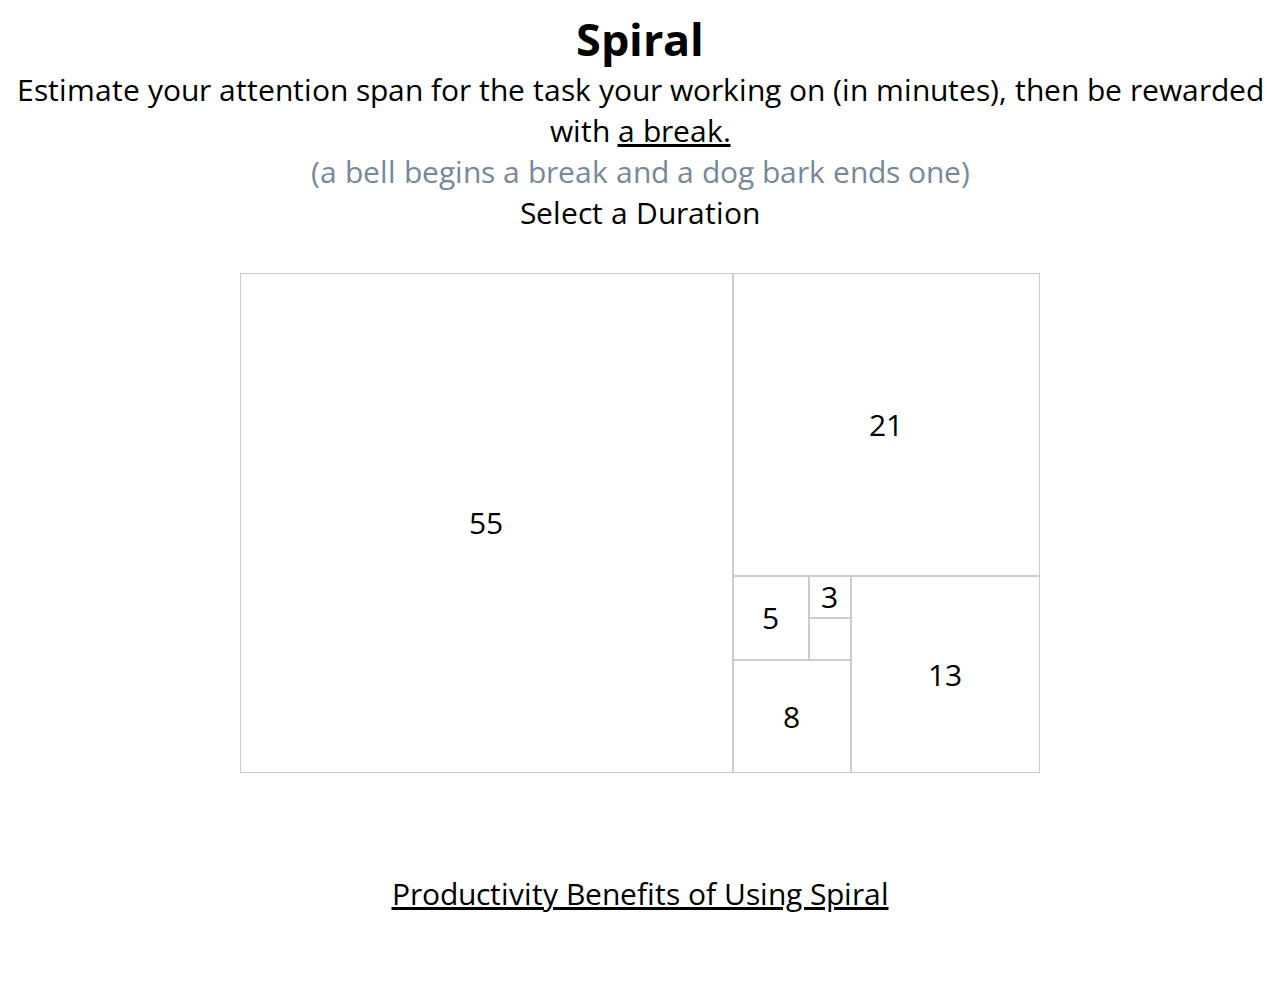
==== index.html @ 609833d0 "improved readability of the text" ====
<!DOCTYPE html>
<html lang="en">

<head>
    <meta charset="UTF-8">
    <meta name="viewport" content="width=device-width, initial-scale=1.0">
    <link rel="stylesheet" type="text/css" href="styles.css">
    <link href="https://fonts.googleapis.com/css2?family=Handlee&family=Open+Sans+Condensed:wght@300&display=swap" rel="stylesheet">
    <title>Spiral</title>
</head>

<body>

    <div class="center text-center">
        <h2>Spiral</h2>
    </div>

    <div class="center text-center">
        <p>Estimate your attention span for the task your working on (in minutes), then be rewarded with <span class="break">a break.</span>
            <br><span id="subheading">(a bell begins a break and a dog bark ends one)</span></p>
        <div id="def">
            task to break ratio: <br> 55 min / 8 min <br> 21 min / 5 min
            <br> 13 min / 3 min <br> 8 min / 2 min <br> 5 min / 1 min <br> 3 min / 30 sec


        </div>


    </div>
    <div class="center">
        <p id="timer">00:00
            <p></p>
    </div>

    <div class="container">

        <div class="item box13"><a class="divLink center">55</a></div>
        <div class="item center box8"><a class="divLink center">21</a></div>
        <div class="item center box5"><a class="divLink center">13</a></div>
        <div class="item center box3"><a class="divLink center">8</a></div>
        <div class="item center box2"><a class="divLink center">5</a></div>
        <div class="item center box1"><a class="divLink center">3</a></div>
        <div class="item center box1">
            <a class="divLink center"></a>
        </div>


    </div>

    <div id="footer">
        <div id="def2">
            Improves meta-cognition (thinking about the task you want to accomplish before doing it).
            <br> <br> Charts your actual time spent in focus, vs break.
            <br> <br> Adds a time factor that encourages you to move through tasks more quickly, but without imposing ridged timeframes (that can cause stress).
            <br> <br> Helps you become more efficient at knowing how long something will actually take.
            <br> <br> Reinforces the same conditioning triggers on every cycle (with the break and resume sounds) so you learn to enter and stay in your flow state.
            <br> <br> Easy to operate - keep it open in a browser window while studying or doing computer work and it takes one click to begin a cycle.


        </div>
        <p class="break2">Productivity Benefits of Using Spiral</p>
        <br>

    </div>

</body>

<script src="https://code.jquery.com/jquery-3.3.1.min.js"></script>
<script src="./index.js"></script>

</html>
---- styles.css ----
body {
    font-family: 'Open Sans Condensed', sans-serif;
}

h2,
p {
    margin: 0px;
}

#footer {
    position: relative;
    bottom: 0;
    width: 100%;
    font-size: 30px;
    text-align: center;
    margin-bottom: 40px;
}

.container {
    display: grid;
    grid-gap: 0px;
    grid-template-rows: 8fr 1fr 1fr 3fr;
    grid-template-columns: 13fr 2fr 1fr 5fr;
    height: 500px;
    width: 800px;
    max-width: 100%;
    position: relative;
    top: 0;
    bottom: 0;
    left: 0;
    right: 0;
    margin: auto;
    margin-top: 40px;
    margin-bottom: 100px;
}

#subheading {
    color: lightslategray;
}

.break {
    text-decoration: underline
}

.break2 {
    text-decoration: underline
}

#def {
    padding: 20px;
    border-style: solid;
    background-color: lightsteelblue;
    position: absolute;
    top: 20%;
    right: 5%;
    z-index: 1000
}

#def2 {
    padding: 20px;
    position: absolute;
    top: 50%;
    z-index: 1000
}

.text-center {
    text-align: center;
}

h1 {
    text-align: right;
}

div.item {
    position: relative;
    color: #000;
    padding: 20px;
}

div.item:hover {
    cursor: hand;
    cursor: pointer;
    opacity: .9;
}

a.divLink {
    position: absolute;
    width: 100%;
    height: 100%;
    top: 0;
    left: 0;
    text-decoration: none;
    z-index: 10;
    /* raises anchor tag above everything else in div */
    background-color: white;
    /*workaround to make clickable in IE */
    /*workaround to make clickable in IE */
    filter: alpha(opacity=0);
    /*workaround to make clickable in IE */
}

.center {
    display: flex;
    justify-content: center;
    align-items: center;
    font-size: 30px;
}

.item {
    background-color: #ddd;
    border: 1px solid #ccc;
}

.box13 {
    grid-row: 1 / 5;
}

.box8 {
    grid-column: 2 / 5;
}

.box5 {
    grid-row: 2 / 5;
    grid-column: 4 / 5;
}

.box3 {
    grid-row: 4 / 5;
    grid-column: 2 / 4;
}

.box2 {
    grid-row: 2 / 4;
    grid-column: 2 / 3;
}
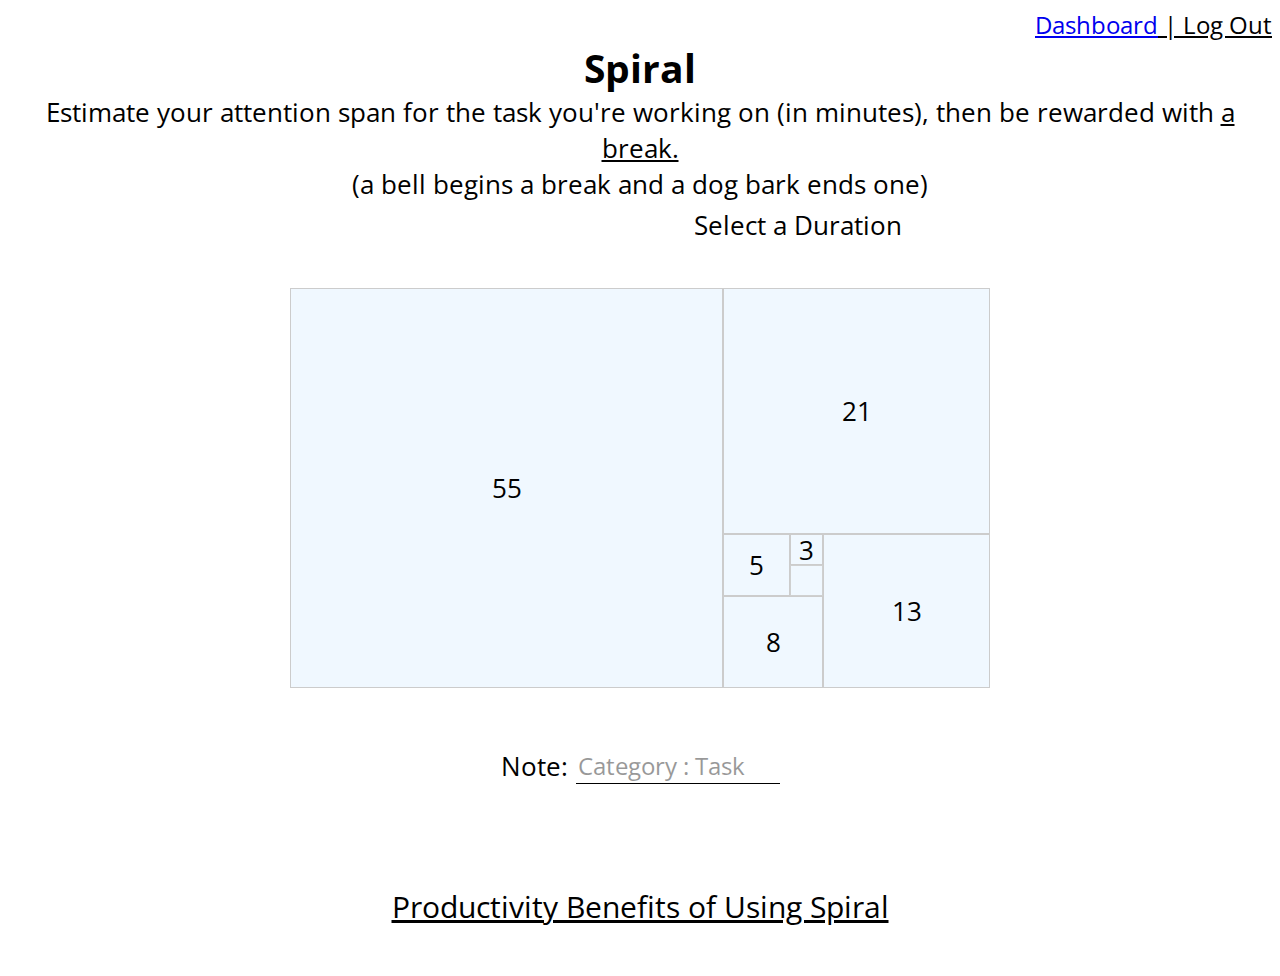
==== commit 0c7abbce: "added a cycle button that adjusts the available durations" ====
--- a/index.html
+++ b/index.html
@@ -5,47 +5,85 @@
     <meta charset="UTF-8">
     <meta name="viewport" content="width=device-width, initial-scale=1.0">
     <link rel="stylesheet" type="text/css" href="styles.css">
+    <link href="https://fonts.googleapis.com/icon?family=Material+Icons" rel="stylesheet">
+
     <link href="https://fonts.googleapis.com/css2?family=Handlee&family=Open+Sans+Condensed:wght@300&display=swap" rel="stylesheet">
     <title>Spiral</title>
+
 </head>
 
 <body>
 
-    <div class="center text-center">
+    <div id="logout">
+        <p> <a href="./dashboard.html">Dashboard</a> | Log Out</p>
+
+
+
+    </div>
+
+    <div class="center text-center title">
         <h2>Spiral</h2>
     </div>
 
     <div class="center text-center">
-        <p>Estimate your attention span for the task your working on (in minutes), then be rewarded with <span class="break">a break.</span>
+        <p>Estimate your attention span for the task you're working on (in minutes), then be rewarded with <span class="break">a break.</span>
             <br><span id="subheading">(a bell begins a break and a dog bark ends one)</span></p>
         <div id="def">
             task to break ratio: <br> 55 min / 8 min <br> 21 min / 5 min
             <br> 13 min / 3 min <br> 8 min / 2 min <br> 5 min / 1 min <br> 3 min / 30 sec
-
 
         </div>
 
 
     </div>
     <div class="center">
-        <p id="timer">00:00
-            <p></p>
+        <div class="toolbar">
+
+            <i class="material-icons bottom-toolbar stop">stop</i>
+            <i class="material-icons bottom-toolbar skip_next">skip_next</i>
+
+            <i class="material-icons pause">pause_presentation</i>
+            <!-- <i class="material-icons play">play_circle_outline</i> -->
+        </div>
+
+        <div id="timer">00:00</div>
+
+
     </div>
+
+
+
+
 
     <div class="container">
 
-        <div class="item box13"><a class="divLink center">55</a></div>
+        <div class="item center box13"><a class="divLink center">55</a></div>
         <div class="item center box8"><a class="divLink center">21</a></div>
         <div class="item center box5"><a class="divLink center">13</a></div>
         <div class="item center box3"><a class="divLink center">8</a></div>
         <div class="item center box2"><a class="divLink center">5</a></div>
         <div class="item center box1"><a class="divLink center">3</a></div>
-        <div class="item center box1">
-            <a class="divLink center"></a>
+        <div class="cycle center box1">
+            <a class="divLink center">
+                <i class="material-icons ">360</i>
+            </a>
         </div>
 
 
     </div>
+
+
+
+
+    <div class="center" id="task">
+        <label id="taskLabel" for="fname">Note:  </label>
+        <input type="text" id="fname" placeholder="Category : Task" name="fname">
+    </div>
+    <br>
+
+    <!-- <div class="center">
+        <img id="playButtons" src="playbuttons.png" alt="">
+    </div> -->
 
     <div id="footer">
         <div id="def2">
@@ -53,10 +91,8 @@
             <br> <br> Charts your actual time spent in focus, vs break.
             <br> <br> Adds a time factor that encourages you to move through tasks more quickly, but without imposing ridged timeframes (that can cause stress).
             <br> <br> Helps you become more efficient at knowing how long something will actually take.
-            <br> <br> Reinforces the same conditioning triggers on every cycle (with the break and resume sounds) so you learn to enter and stay in your flow state.
+            <br> <br> Reinforces the same conditioning triggers on every cycle (with start, break, and resume sounds) so you learn to enter and stay in your flow state.
             <br> <br> Easy to operate - keep it open in a browser window while studying or doing computer work and it takes one click to begin a cycle.
-
-
         </div>
         <p class="break2">Productivity Benefits of Using Spiral</p>
         <br>
--- a/styles.css
+++ b/styles.css
@@ -1,5 +1,8 @@
 body {
+    background-size: cover;
     font-family: 'Open Sans Condensed', sans-serif;
+    /* background-color: black;
+    color: white; */
 }
 
 h2,
@@ -7,13 +10,21 @@
     margin: 0px;
 }
 
+#logout {
+    right: 20px;
+    font-size: 24px;
+    text-decoration: underline;
+    text-align: right;
+}
+
 #footer {
+    margin-top: 80px;
     position: relative;
     bottom: 0;
     width: 100%;
     font-size: 30px;
     text-align: center;
-    margin-bottom: 40px;
+    margin-bottom: 0px;
 }
 
 .container {
@@ -21,8 +32,8 @@
     grid-gap: 0px;
     grid-template-rows: 8fr 1fr 1fr 3fr;
     grid-template-columns: 13fr 2fr 1fr 5fr;
-    height: 500px;
-    width: 800px;
+    height: 400px;
+    width: 700px;
     max-width: 100%;
     position: relative;
     top: 0;
@@ -31,11 +42,48 @@
     right: 0;
     margin: auto;
     margin-top: 40px;
-    margin-bottom: 100px;
-}
-
-#subheading {
-    color: lightslategray;
+    margin-bottom: 60px;
+    background-color: aliceblue;
+    /* background-image: url('./gr.jpeg');
+    background-size: 700px 400px;
+    background-repeat: no-repeat; */
+    /* opacity: 0.5;
+    background-color: black; */
+}
+
+#playButtons {
+    width: 140px;
+    opacity: 0.8;
+}
+
+.pause {
+    /* visibility: hidden; */
+}
+
+.toolbar {
+    visibility: hidden;
+    margin-right: 10px;
+    margin-top: 10px;
+}
+
+.bottom-toolbar {
+    visibility: hidden;
+    margin-right: 14px;
+    opacity: 0.7;
+}
+
+#taskLabel {
+    margin-right: 8px;
+}
+
+#fname {
+    border: 0;
+    outline: 0;
+    background: transparent;
+    border-bottom: 1px solid black;
+    width: 200px;
+    font-size: 24px;
+    font-family: 'Open Sans Condensed', sans-serif;
 }
 
 .break {
@@ -49,8 +97,8 @@
 #def {
     padding: 20px;
     border-style: solid;
-    background-color: lightsteelblue;
     position: absolute;
+    background-color: snow;
     top: 20%;
     right: 5%;
     z-index: 1000
@@ -63,6 +111,13 @@
     z-index: 1000
 }
 
+::placeholder {
+    /* Chrome, Firefox, Opera, Safari 10.1+ */
+    color: black;
+    opacity: 0.4;
+    /* Firefox */
+}
+
 .text-center {
     text-align: center;
 }
@@ -74,7 +129,6 @@
 div.item {
     position: relative;
     color: #000;
-    padding: 20px;
 }
 
 div.item:hover {
@@ -92,7 +146,8 @@
     text-decoration: none;
     z-index: 10;
     /* raises anchor tag above everything else in div */
-    background-color: white;
+    background-size: cover;
+    color: black;
     /*workaround to make clickable in IE */
     /*workaround to make clickable in IE */
     filter: alpha(opacity=0);
@@ -103,12 +158,41 @@
     display: flex;
     justify-content: center;
     align-items: center;
-    font-size: 30px;
+    font-size: 26px;
+}
+
+.cycle {
+    position: relative;
+    border: 1px solid #ccc;
+    font-size: 22px;
+    cursor: hand;
+    cursor: pointer;
+    opacity: .9;
 }
 
 .item {
-    background-color: #ddd;
+    /* background-color: #ddd; */
     border: 1px solid #ccc;
+    /* font-size: 22px; */
+}
+
+#timer {
+    margin-right: 120px;
+}
+
+.material-icons {
+    cursor: pointer;
+    text-decoration: none;
+    color: lightslategrey;
+    z-index: 10;
+    font-size: 24px !important;
+    /* font-size: 60px !important; */
+    /* raises anchor tag above everything else in div */
+    opacity: 0.5;
+    /*workaround to make clickable in IE */
+    /*workaround to make clickable in IE */
+    filter: alpha(opacity=0);
+    /*workaround to make clickable in IE */
 }
 
 .box13 {
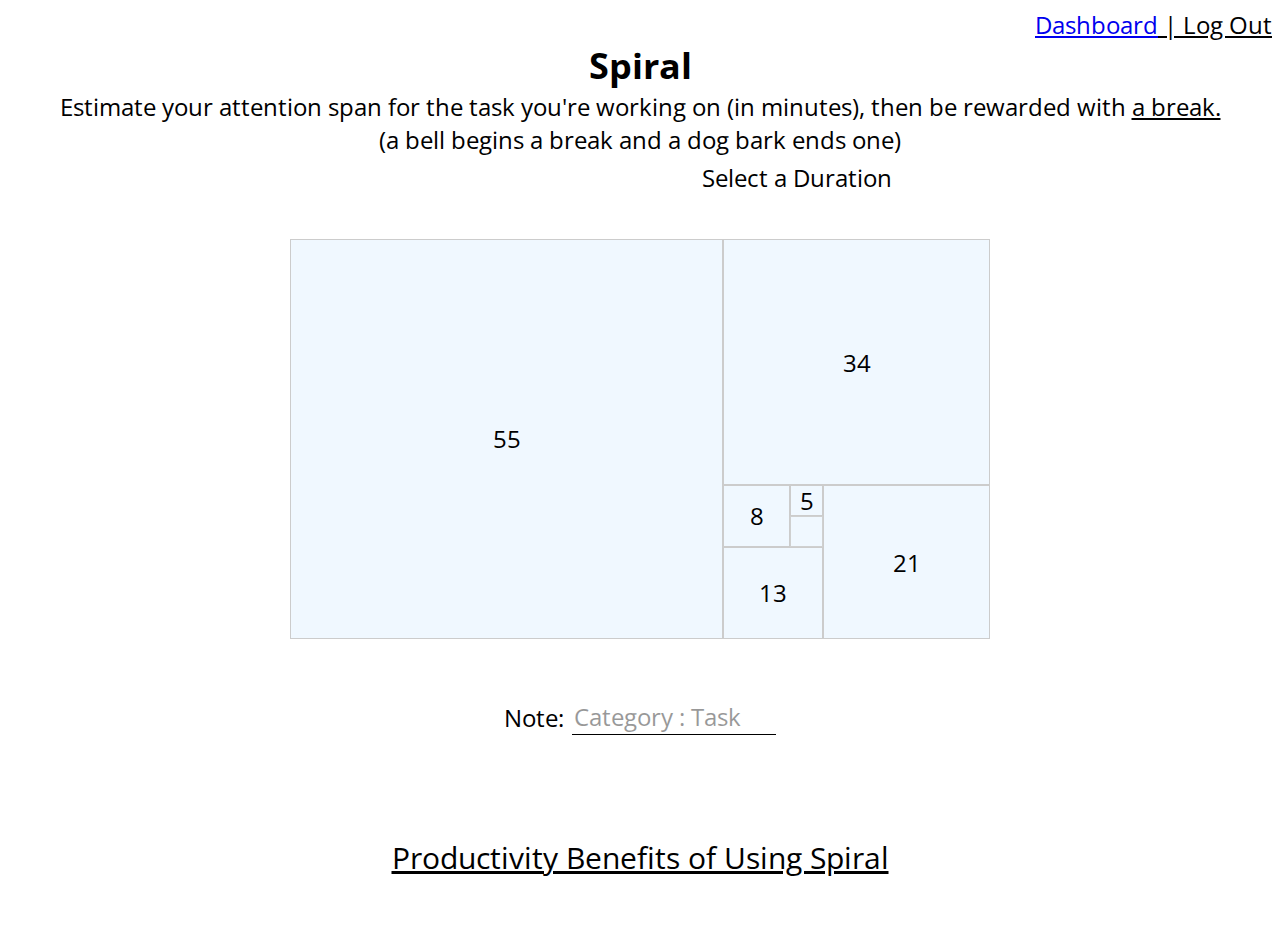
==== commit 3aa33962: "added a 'how does Spiral work' section below productivity benefits." ====
--- a/index.html
+++ b/index.html
@@ -58,11 +58,11 @@
     <div class="container">
 
         <div class="item center box13"><a class="divLink center">55</a></div>
-        <div class="item center box8"><a class="divLink center">21</a></div>
-        <div class="item center box5"><a class="divLink center">13</a></div>
-        <div class="item center box3"><a class="divLink center">8</a></div>
-        <div class="item center box2"><a class="divLink center">5</a></div>
-        <div class="item center box1"><a class="divLink center">3</a></div>
+        <div class="item center box8"><a class="divLink center">34</a></div>
+        <div class="item center box5"><a class="divLink center">21</a></div>
+        <div class="item center box3"><a class="divLink center">13</a></div>
+        <div class="item center box2"><a class="divLink center">8</a></div>
+        <div class="item center box1"><a class="divLink center">5</a></div>
         <div class="cycle center box1">
             <a class="divLink center">
                 <i class="material-icons ">360</i>
@@ -88,11 +88,21 @@
     <div id="footer">
         <div id="def2">
             Improves meta-cognition (thinking about the task you want to accomplish before doing it).
-            <br> <br> Charts your actual time spent in focus, vs break.
+            <br> <br> Charts your time spent in focus, vs break.
             <br> <br> Adds a time factor that encourages you to move through tasks more quickly, but without imposing ridged timeframes (that can cause stress).
-            <br> <br> Helps you become more efficient at knowing how long something will actually take.
-            <br> <br> Reinforces the same conditioning triggers on every cycle (with start, break, and resume sounds) so you learn to enter and stay in your flow state.
+            <br> <br> Helps you become more efficient at knowing how long tasks will take.
             <br> <br> Easy to operate - keep it open in a browser window while studying or doing computer work and it takes one click to begin a cycle.
+            <br> <br>
+            <p class="underline">How does Spiral work? </p>
+            <br> Imaging holding two rocks, one weighs one pound and the other weighs two pounds. It isn’t too hard to tell which of these two rocks is heavier.
+            <br> <br> But imagine holding a twenty pound rock and a twenty one pound rock. The task of discerning the difference becomes much harder.
+            <br> <br> And the same applies to the time it takes to complete a task.
+            <br> <br> For a small task, it’s easy to tell whether it’s more likely to take under five minutes, or under ten minutes.
+            <br> <br> But with a larger task, the same five minute difference becomes less consequential and harder to account for.
+            <br> <br> Spiral solves this by providing a proportional framework where smaller estimates are closer together and larger estimates are spaced farther apart.
+            <br> <br> This makes it ideally suited for quickly sizing up a task before beginning, or deciding how to break a large task down into subtasks.
+            <br> <br> Simply estimate how long a task will take using the provided durations, and with one click Spiral will help you stay on track, keep a record of how you've been spending your time, and challenge you to move through your daily tasks
+            more quickly and without distraction.
         </div>
         <p class="break2">Productivity Benefits of Using Spiral</p>
         <br>
--- a/styles.css
+++ b/styles.css
@@ -158,7 +158,7 @@
     display: flex;
     justify-content: center;
     align-items: center;
-    font-size: 26px;
+    font-size: 24px;
 }
 
 .cycle {
@@ -168,6 +168,10 @@
     cursor: hand;
     cursor: pointer;
     opacity: .9;
+}
+
+.underline {
+    text-decoration: underline;
 }
 
 .item {
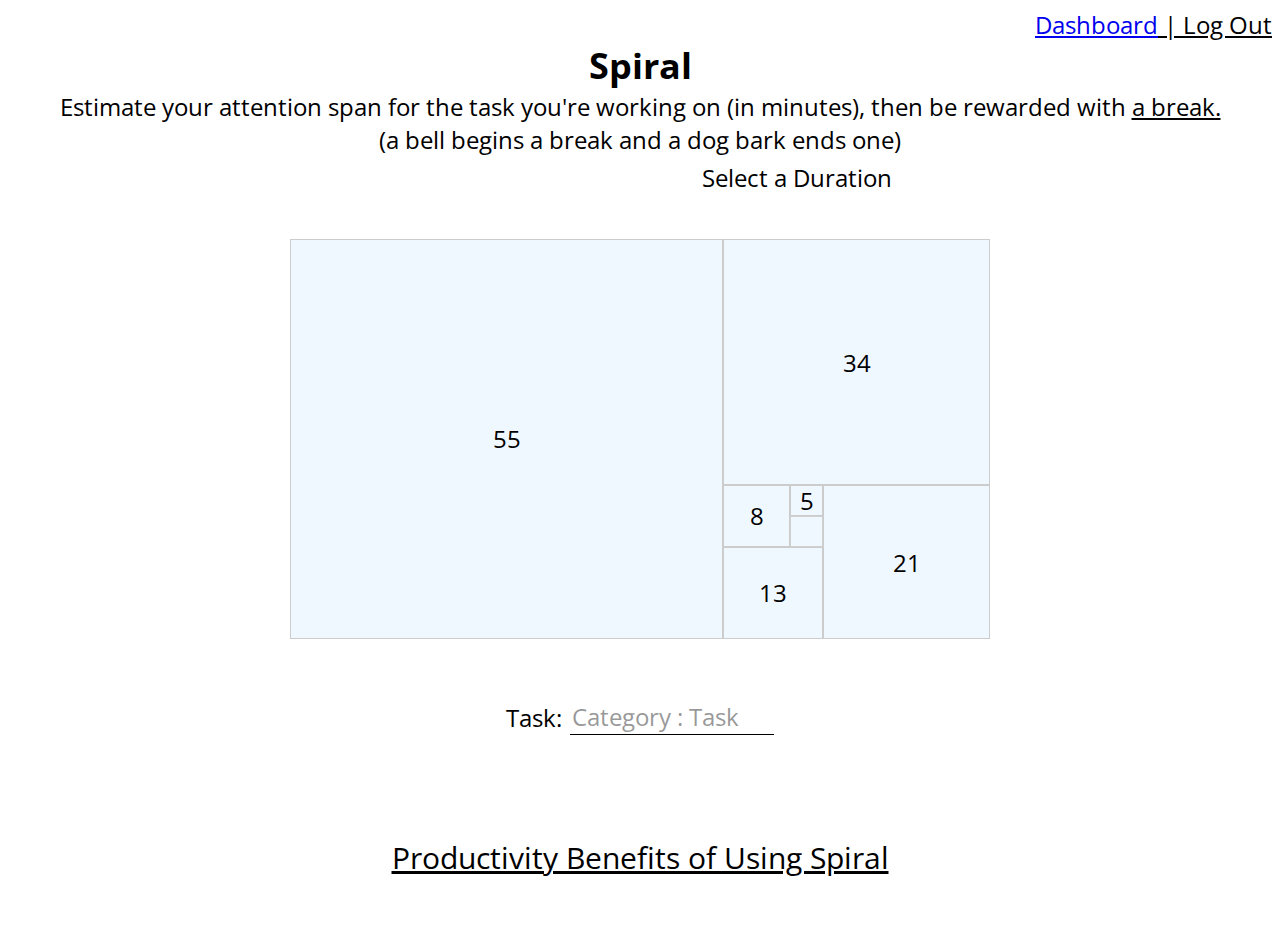
==== commit ae49cbc7: "created a basic visual dashboard" ====
--- a/index.html
+++ b/index.html
@@ -76,8 +76,8 @@
 
 
     <div class="center" id="task">
-        <label id="taskLabel" for="fname">Note:  </label>
-        <input type="text" id="fname" placeholder="Category : Task" name="fname">
+        <label id="taskLabel" for="fname">Task:  </label>
+        <input type="text" id="fname" value="" placeholder="Category : Task" name="fname">
     </div>
     <br>
 
@@ -97,12 +97,12 @@
             <br> Imaging holding two rocks, one weighs one pound and the other weighs two pounds. It isn’t too hard to tell which of these two rocks is heavier.
             <br> <br> But imagine holding a twenty pound rock and a twenty one pound rock. The task of discerning the difference becomes much harder.
             <br> <br> And the same applies to the time it takes to complete a task.
-            <br> <br> For a small task, it’s easy to tell whether it’s more likely to take under five minutes, or under ten minutes.
-            <br> <br> But with a larger task, the same five minute difference becomes less consequential and harder to account for.
+            <br> <br> For a small task, it’s easy to tell whether it’s more likely to take five minutes or ten minutes.
+            <br> <br> But with a larger task, the same five minute difference becomes less consequential and harder to account for. (Think forty-five minutes vs fifty minutes, for example.)
             <br> <br> Spiral solves this by providing a proportional framework where smaller estimates are closer together and larger estimates are spaced farther apart.
             <br> <br> This makes it ideally suited for quickly sizing up a task before beginning, or deciding how to break a large task down into subtasks.
-            <br> <br> Simply estimate how long a task will take using the provided durations, and with one click Spiral will help you stay on track, keep a record of how you've been spending your time, and challenge you to move through your daily tasks
-            more quickly and without distraction.
+            <br> <br> Simply estimate a timeframe for any task, and with one click Spiral helps you stay on track, and challenges you to move through it quickly and without distraction.
+
         </div>
         <p class="break2">Productivity Benefits of Using Spiral</p>
         <br>
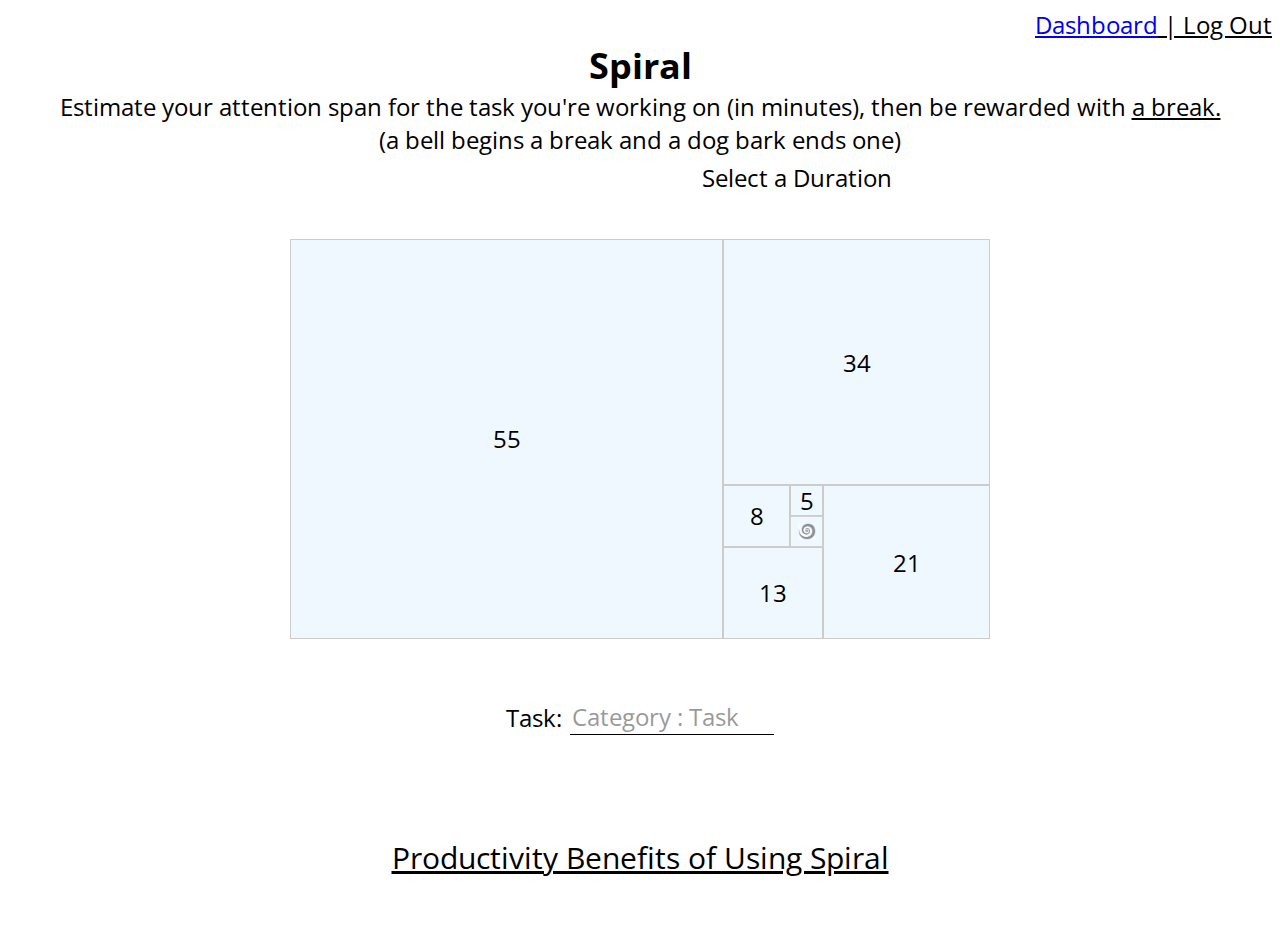
==== commit 5b5f585c: "changed the spiral button" ====
--- a/index.html
+++ b/index.html
@@ -65,7 +65,7 @@
         <div class="item center box1"><a class="divLink center">5</a></div>
         <div class="cycle center box1">
             <a class="divLink center">
-                <i class="material-icons ">360</i>
+                <img id="spiral_image" src="./spiral_icon.jpg" width="18px" alt="">
             </a>
         </div>
 
--- a/styles.css
+++ b/styles.css
@@ -3,6 +3,10 @@
     font-family: 'Open Sans Condensed', sans-serif;
     /* background-color: black;
     color: white; */
+}
+
+#spiral_image {
+    opacity: 0.5;
 }
 
 h2,
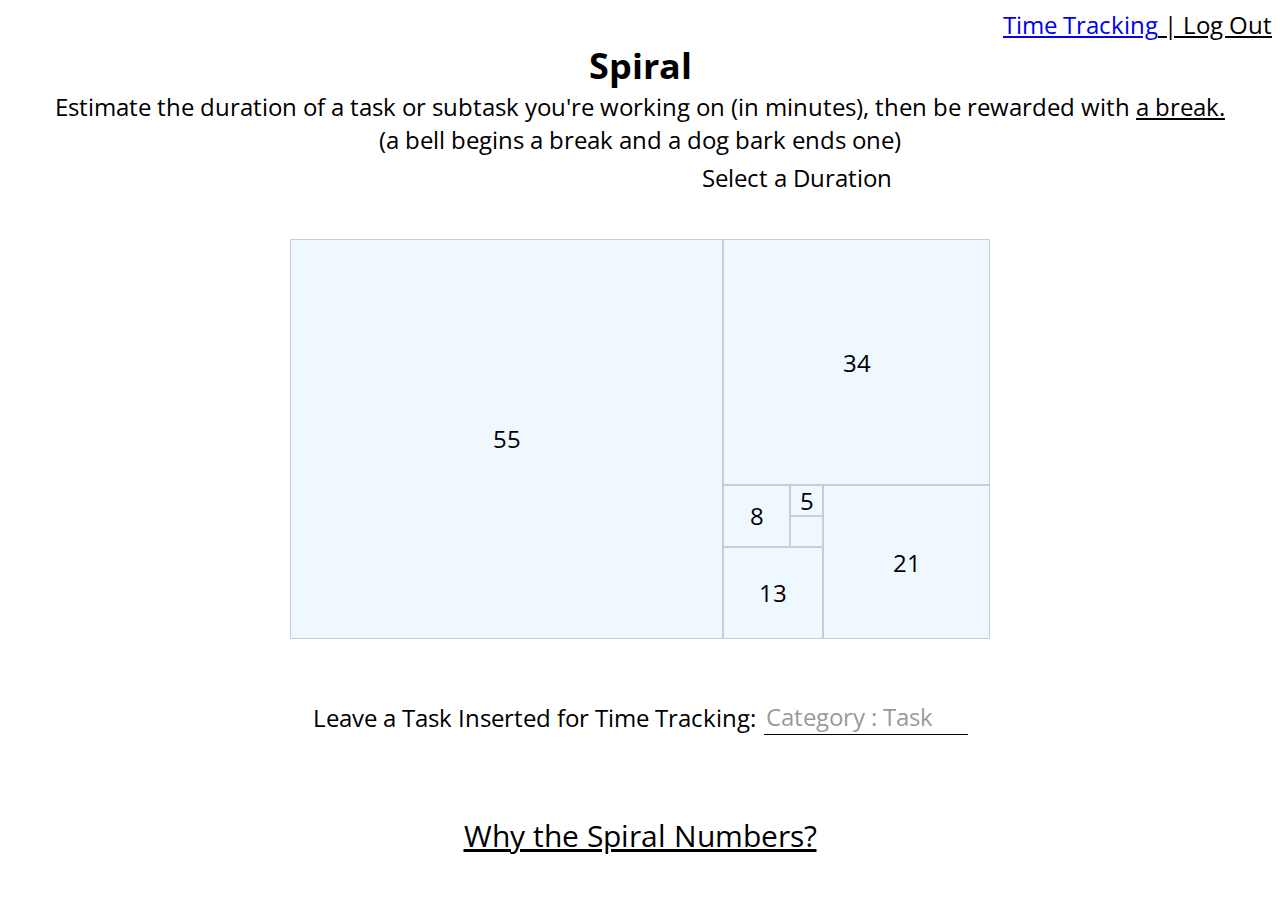
==== commit f357ba9d: "fixed a typo" ====
--- a/index.html
+++ b/index.html
@@ -15,7 +15,7 @@
 <body>
 
     <div id="logout">
-        <p> <a href="./dashboard.html">Dashboard</a> | Log Out</p>
+        <p> <a href="./dashboard.html">Time Tracking</a> | Log Out</p>
 
 
 
@@ -26,10 +26,10 @@
     </div>
 
     <div class="center text-center">
-        <p>Estimate your attention span for the task you're working on (in minutes), then be rewarded with <span class="break">a break.</span>
+        <p>Estimate the duration of a task or subtask you're working on (in minutes), then be rewarded with <span class="break">a break.</span>
             <br><span id="subheading">(a bell begins a break and a dog bark ends one)</span></p>
         <div id="def">
-            task to break ratio: <br> 55 min / 8 min <br> 21 min / 5 min
+            task to break ratio: <br> 55 min / 13 min<br> 34 min / 8 min <br> 21 min / 5 min
             <br> 13 min / 3 min <br> 8 min / 2 min <br> 5 min / 1 min <br> 3 min / 30 sec
 
         </div>
@@ -57,15 +57,15 @@
 
     <div class="container">
 
-        <div class="item center box13"><a class="divLink center">55</a></div>
-        <div class="item center box8"><a class="divLink center">34</a></div>
-        <div class="item center box5"><a class="divLink center">21</a></div>
-        <div class="item center box3"><a class="divLink center">13</a></div>
-        <div class="item center box2"><a class="divLink center">8</a></div>
-        <div class="item center box1"><a class="divLink center">5</a></div>
-        <div class="cycle center box1">
+        <div class="item center box_color box13"><a class="divLink center">55</a></div>
+        <div class="item center box_color box8"><a class="divLink center">34</a></div>
+        <div class="item center box_color box5"><a class="divLink center">21</a></div>
+        <div class="item center box_color box3"><a class="divLink center">13</a></div>
+        <div class="item center box_color box2"><a class="divLink center">8</a></div>
+        <div class="item center box_color box1"><a class="divLink center">5</a></div>
+        <div class="cycle center box_color box1">
             <a class="divLink center">
-                <img id="spiral_image" src="./spiral_icon.jpg" width="18px" alt="">
+                <img id="spiral_image" src="./plus_minus.png" width="14px" alt="">
             </a>
         </div>
 
@@ -73,42 +73,35 @@
     </div>
 
 
+    <form class="center" method="get" id="task">
+        <label id="taskLabel" for="fname"> Leave a Task Inserted for Time Tracking:  <br></label>
+        <input type="text" id="fname" value="" placeholder="Category : Task " name="fname">
 
-
-    <div class="center" id="task">
-        <label id="taskLabel" for="fname">Task:  </label>
-        <input type="text" id="fname" value="" placeholder="Category : Task" name="fname">
-    </div>
-    <br>
-
-    <!-- <div class="center">
-        <img id="playButtons" src="playbuttons.png" alt="">
-    </div> -->
+    </form>
 
     <div id="footer">
         <div id="def2">
-            Improves meta-cognition (thinking about the task you want to accomplish before doing it).
+
+            Imaging holding two rocks, one weighs one pound and the other weighs two pounds. It isn’t too hard to tell which of these two rocks is heavier.
+            <br> <br> But imagine holding a twenty pound rock and a twenty one pound rock. The task of discerning the difference becomes much harder.
+            <br> <br> And the same applies to the time it takes to complete a task.
+            <br> <br> In the context of a small task, giving yourself an extra five minutes is substantial.
+            <br> <br> But with a larger task, the same five minute difference becomes less consequential and harder to account for. (Think fifty-five minutes vs an hour, for example.)
+            <br> <br> Spiral solves this using The Golden Ratio, which provides a proportional framework where smaller estimates are closer together and larger estimates are spaced farther apart.
+            <br> <br> This makes it ideally suited for quickly giving yourself a timeframe for a task or substask before getting started.
+            <br> <br>
+            <p class="underline">Productivity Benefits</p>
+            <br> Improves meta-cognition (thinking about the task you want to accomplish before doing it).
             <br> <br> Charts your time spent in focus, vs break.
             <br> <br> Adds a time factor that encourages you to move through tasks more quickly, but without imposing ridged timeframes (that can cause stress).
             <br> <br> Helps you become more efficient at knowing how long tasks will take.
             <br> <br> Easy to operate - keep it open in a browser window while studying or doing computer work and it takes one click to begin a cycle.
             <br> <br>
-            <p class="underline">How does Spiral work? </p>
-            <br> Imaging holding two rocks, one weighs one pound and the other weighs two pounds. It isn’t too hard to tell which of these two rocks is heavier.
-            <br> <br> But imagine holding a twenty pound rock and a twenty one pound rock. The task of discerning the difference becomes much harder.
-            <br> <br> And the same applies to the time it takes to complete a task.
-            <br> <br> For a small task, it’s easy to tell whether it’s more likely to take five minutes or ten minutes.
-            <br> <br> But with a larger task, the same five minute difference becomes less consequential and harder to account for. (Think forty-five minutes vs fifty minutes, for example.)
-            <br> <br> Spiral solves this by providing a proportional framework where smaller estimates are closer together and larger estimates are spaced farther apart.
-            <br> <br> This makes it ideally suited for quickly sizing up a task before beginning, or deciding how to break a large task down into subtasks.
-            <br> <br> Simply estimate a timeframe for any task, and with one click Spiral helps you stay on track, and challenges you to move through it quickly and without distraction.
-
         </div>
-        <p class="break2">Productivity Benefits of Using Spiral</p>
+        <p class="break2">Why the Spiral Numbers?</p>
         <br>
 
     </div>
-
 </body>
 
 <script src="https://code.jquery.com/jquery-3.3.1.min.js"></script>
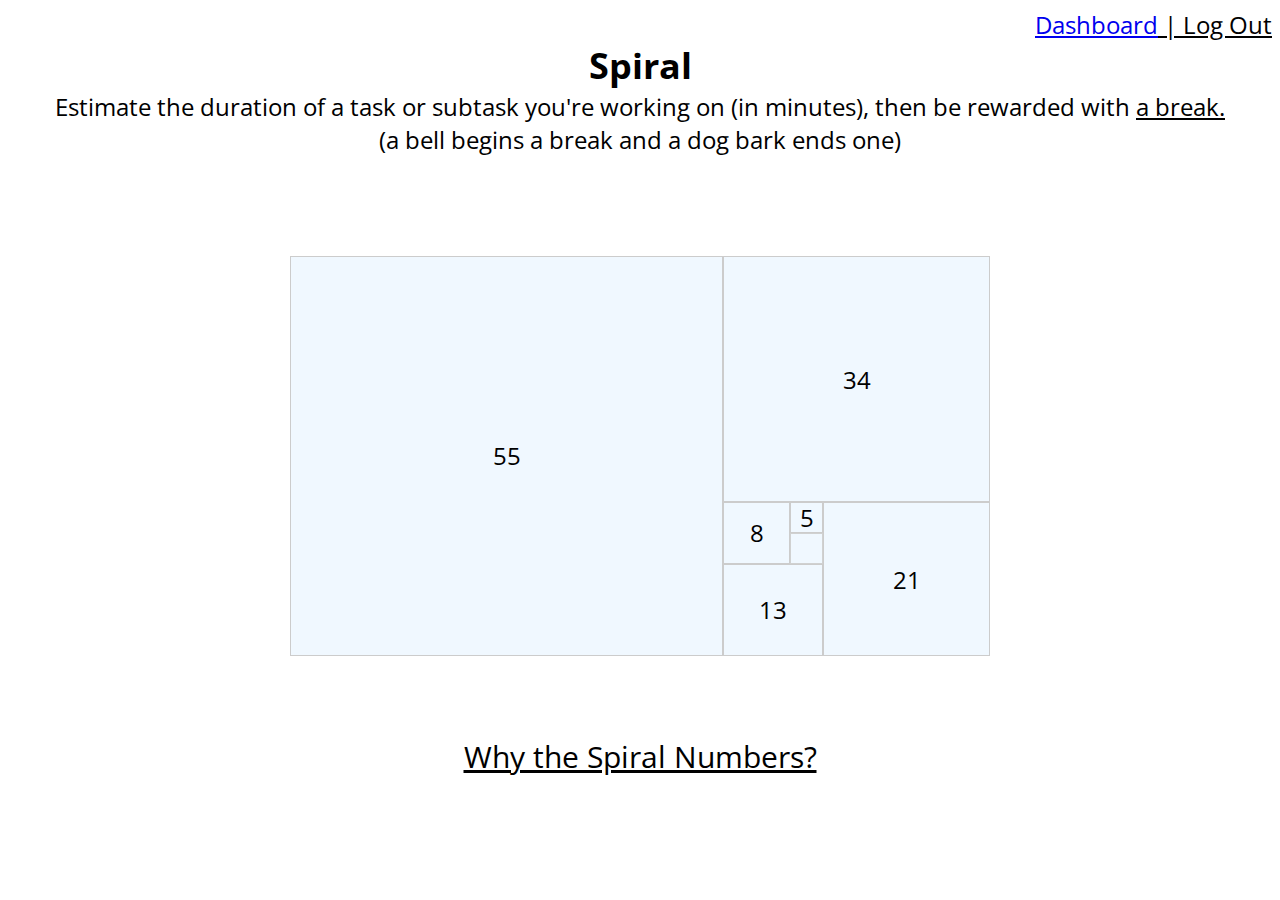
==== commit 413605ae: "changed the position of the task entry bar" ====
--- a/index.html
+++ b/index.html
@@ -15,7 +15,7 @@
 <body>
 
     <div id="logout">
-        <p> <a href="./dashboard.html">Time Tracking</a> | Log Out</p>
+        <p> <a href="./dashboard.html">Dashboard</a> | Log Out</p>
 
 
 
@@ -36,18 +36,19 @@
 
 
     </div>
-    <div class="center">
-        <div class="toolbar">
+    <div class="center tool">
 
-            <i class="material-icons bottom-toolbar stop">stop</i>
-            <i class="material-icons bottom-toolbar skip_next">skip_next</i>
-
-            <i class="material-icons pause">pause_presentation</i>
-            <!-- <i class="material-icons play">play_circle_outline</i> -->
-        </div>
-
-        <div id="timer">00:00</div>
-
+        <form class="center" method="get" id="task">
+            <div class="toolbar">
+                <i class="material-icons bottom-toolbar stop">stop</i>
+                <i class="material-icons bottom-toolbar skip_next">skip_next</i>
+                <i class="material-icons pause">pause_presentation</i>
+                <!-- <i class="material-icons play">play_circle_outline</i> -->
+            </div>
+            <!-- <label id="taskLabel" for="fname"> Task:  <br></label> -->
+            <div id="timer">00:00</div>
+            <input class="toolbar" type="text" id="fname" value="" placeholder="what are you working on?" name="fname">
+        </form>
 
     </div>
 
@@ -73,11 +74,7 @@
     </div>
 
 
-    <form class="center" method="get" id="task">
-        <label id="taskLabel" for="fname"> Leave a Task Inserted for Time Tracking:  <br></label>
-        <input type="text" id="fname" value="" placeholder="Category : Task " name="fname">
 
-    </form>
 
     <div id="footer">
         <div id="def2">
@@ -85,9 +82,9 @@
             Imaging holding two rocks, one weighs one pound and the other weighs two pounds. It isn’t too hard to tell which of these two rocks is heavier.
             <br> <br> But imagine holding a twenty pound rock and a twenty one pound rock. The task of discerning the difference becomes much harder.
             <br> <br> And the same applies to the time it takes to complete a task.
-            <br> <br> In the context of a small task, giving yourself an extra five minutes is substantial.
-            <br> <br> But with a larger task, the same five minute difference becomes less consequential and harder to account for. (Think fifty-five minutes vs an hour, for example.)
-            <br> <br> Spiral solves this using The Golden Ratio, which provides a proportional framework where smaller estimates are closer together and larger estimates are spaced farther apart.
+            <br> <br> In the context of a small task (like sorting a deck of cards, for example), giving yourself an extra two minutes is substantial.
+            <br> <br> But with a larger task, the same two minute difference becomes less consequential and harder to account for. (Think writing a report in fifty-five vs fifty-eight minutes, for example.)
+            <br> <br> Spiral accounts for this principal using The Golden Ratio, which provides a proportional framework where smaller estimates are closer together and larger estimates are spaced farther apart.
             <br> <br> This makes it ideally suited for quickly giving yourself a timeframe for a task or substask before getting started.
             <br> <br>
             <p class="underline">Productivity Benefits</p>
--- a/styles.css
+++ b/styles.css
@@ -45,13 +45,12 @@
     left: 0;
     right: 0;
     margin: auto;
-    margin-top: 40px;
+    margin-top: 100px;
     margin-bottom: 60px;
     background-color: aliceblue;
-    /* background-image: url('./gr.jpeg');
+    /* background-image: url('./chalkboard2.png');
     background-size: 700px 400px;
-    background-repeat: no-repeat; */
-    /* opacity: 0.5;
+    background-repeat: no-repeat;
     background-color: black; */
 }
 
@@ -65,7 +64,6 @@
 }
 
 .toolbar {
-    visibility: hidden;
     margin-right: 10px;
     margin-top: 10px;
 }
@@ -78,6 +76,13 @@
 
 #taskLabel {
     margin-right: 8px;
+}
+
+#task {
+    margin-top: 0px;
+    margin-left: -60px;
+    margin-bottom: -14px;
+    visibility: hidden;
 }
 
 #fname {
@@ -88,6 +93,7 @@
     width: 200px;
     font-size: 24px;
     font-family: 'Open Sans Condensed', sans-serif;
+    margin-top: -6px;
 }
 
 .break {
@@ -103,7 +109,7 @@
     border-style: solid;
     position: absolute;
     background-color: snow;
-    top: 20%;
+    top: 30%;
     right: 5%;
     z-index: 1000
 }
@@ -133,6 +139,9 @@
 div.item {
     position: relative;
     color: #000;
+    /* background-image: url('./copper.jpeg');
+    background-repeat: no-repeat;
+    background-size: contain; */
 }
 
 div.item:hover {
@@ -151,7 +160,7 @@
     z-index: 10;
     /* raises anchor tag above everything else in div */
     background-size: cover;
-    color: black;
+    /* color: white; */
     /*workaround to make clickable in IE */
     /*workaround to make clickable in IE */
     filter: alpha(opacity=0);
@@ -165,6 +174,10 @@
     font-size: 24px;
 }
 
+.tool {
+    display: none;
+}
+
 .cycle {
     position: relative;
     border: 1px solid #ccc;
@@ -185,7 +198,8 @@
 }
 
 #timer {
-    margin-right: 120px;
+    margin-left: 10px;
+    margin-right: 20px;
 }
 
 .material-icons {
@@ -193,7 +207,7 @@
     text-decoration: none;
     color: lightslategrey;
     z-index: 10;
-    font-size: 24px !important;
+    font-size: 30px !important;
     /* font-size: 60px !important; */
     /* raises anchor tag above everything else in div */
     opacity: 0.5;
@@ -224,4 +238,13 @@
 .box2 {
     grid-row: 2 / 4;
     grid-column: 2 / 3;
+}
+
+.box_color:hover {
+    background: rgb(224, 238, 250);
+}
+
+.small_text {
+    margin-top: 10px;
+    font-size: 18px;
 }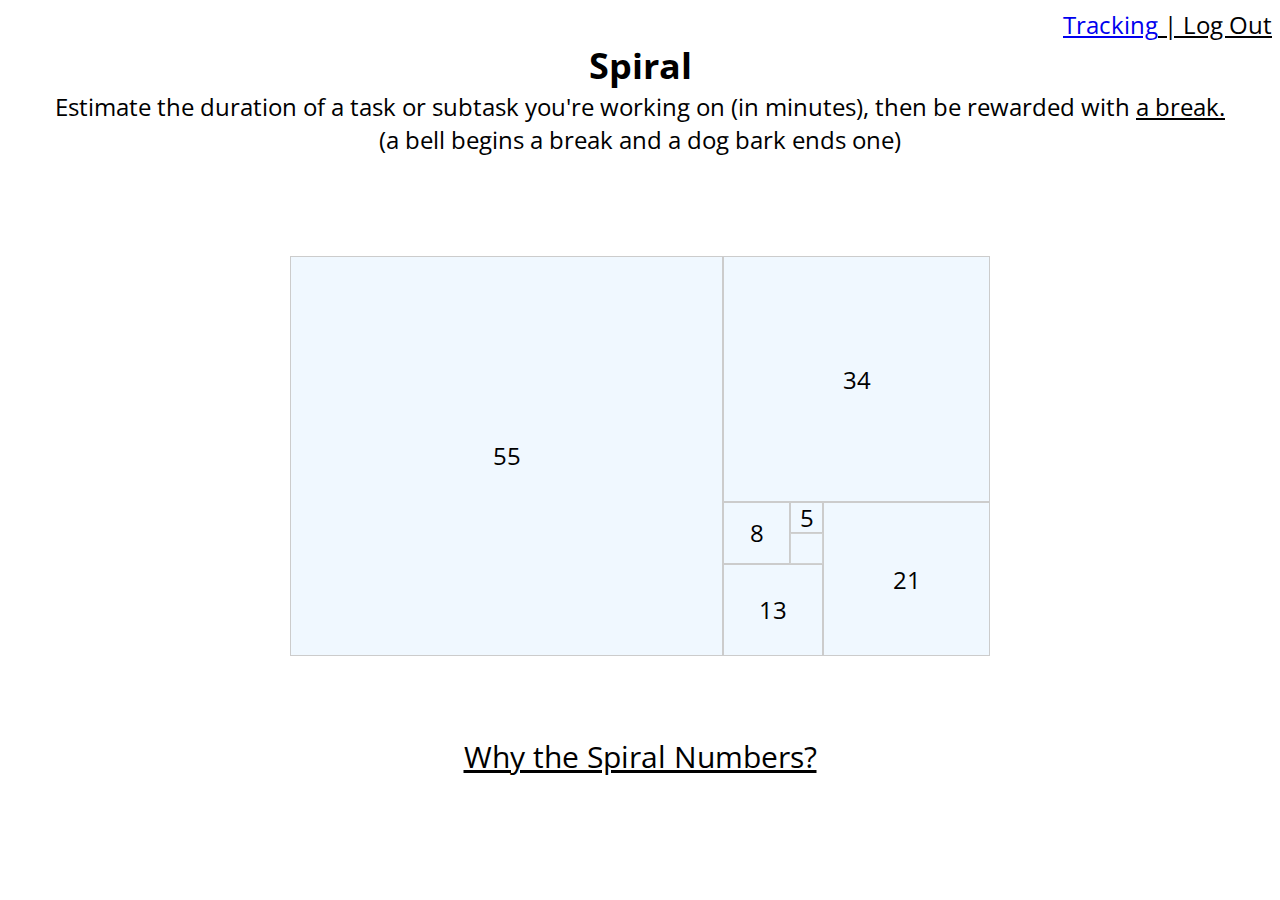
==== commit 088a3223: "changed 'dashboard' to 'tracking' for clairity" ====
--- a/index.html
+++ b/index.html
@@ -15,7 +15,7 @@
 <body>
 
     <div id="logout">
-        <p> <a href="./dashboard.html">Dashboard</a> | Log Out</p>
+        <p> <a href="./dashboard.html">Tracking</a> | Log Out</p>
 
 
 
